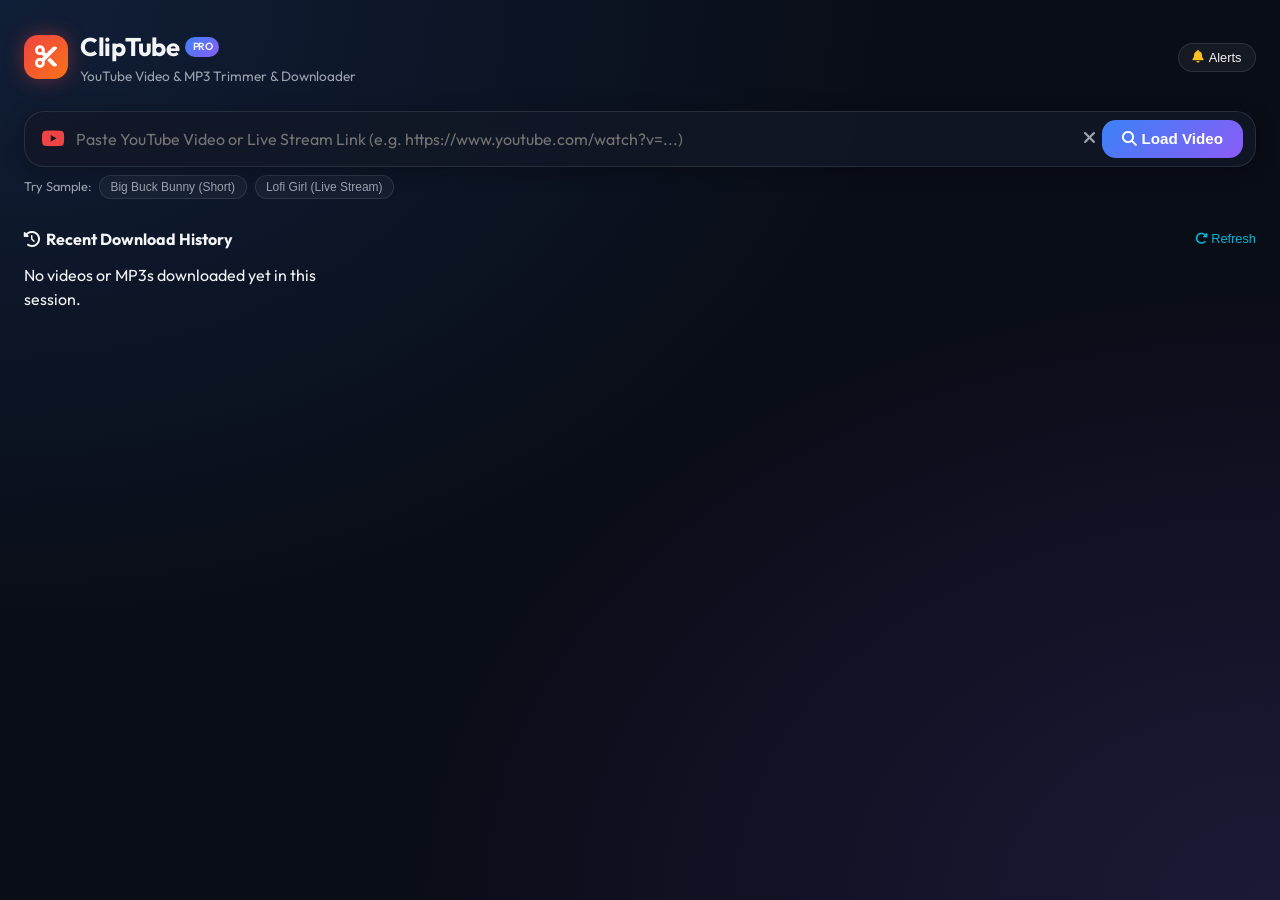
==== static/index.html @ cd8a7d04 "Fix GitHub Pages asset paths, add backend server and dynamic API resolver" ====
<!DOCTYPE html>
<html lang="en">
<head>
    <meta charset="UTF-8">
    <meta name="viewport" content="width=device-width, initial-scale=1.0">
    <title>ClipTube PRO - YouTube Video & MP3 Trimmer</title>
    <!-- Web App Manifest -->
    <link rel="manifest" href="manifest.json">
    <meta name="theme-color" content="#3B82F6">
    <!-- Google Fonts & FontAwesome Icons -->
    <link rel="preconnect" href="https://fonts.googleapis.com">
    <link rel="preconnect" href="https://fonts.gstatic.com" crossorigin>
    <link href="https://fonts.googleapis.com/css2?family=Outfit:wght@300;400;500;600;700&family=Space+Grotesk:wght@400;500;600;700&display=swap" rel="stylesheet">
    <link rel="stylesheet" href="https://cdnjs.cloudflare.com/ajax/libs/font-awesome/6.4.0/css/all.min.css">
    <link rel="stylesheet" href="style.css">
</head>
<body>
    <!-- Main Device View Outer Container -->
    <div id="deviceFrameWrapper" class="device-frame-desktop">
        <div class="app-container">
            <!-- Header -->
            <header class="app-header">
                <div class="logo">
                    <div class="logo-icon">
                        <i class="fa-solid fa-scissors"></i>
                    </div>
                    <div class="logo-text">
                        <h1>ClipTube <span class="badge">PRO</span></h1>
                        <p>YouTube Video & MP3 Trimmer & Downloader</p>
                    </div>
                </div>


                <div class="header-badges">
                    <button id="notifyBtn" class="pill-badge notify-btn" title="Enable Windows Desktop Notifications">
                        <i class="fa-solid fa-bell"></i> Alerts
                    </button>
                    <button id="installAppBtn" class="pill-badge install-btn hidden">
                        <i class="fa-solid fa-laptop"></i> Install App
                    </button>
                </div>
            </header>

            <!-- Main Search Bar -->
            <section class="url-input-section">
                <div class="url-input-wrapper">
                    <i class="fa-brands fa-youtube search-icon"></i>
                    <input type="text" id="ytUrlInput" placeholder="Paste YouTube Video or Live Stream Link (e.g. https://www.youtube.com/watch?v=...)" autocomplete="off">
                    <button id="clearUrlBtn" class="icon-btn" title="Clear input"><i class="fa-solid fa-xmark"></i></button>
                    <button id="fetchInfoBtn" class="primary-btn">
                        <span class="btn-text"><i class="fa-solid fa-magnifying-glass"></i> Load Video</span>
                        <span class="spinner hidden"><i class="fa-solid fa-circle-notch fa-spin"></i></span>
                    </button>
                </div>
                <div class="quick-examples">
                    <span>Try Sample:</span>
                    <button class="sample-btn" data-url="https://www.youtube.com/watch?v=aqz-KE-bpKQ">Big Buck Bunny (Short)</button>
                    <button class="sample-btn" data-url="https://www.youtube.com/watch?v=5qap5aO4i9A">Lofi Girl (Live Stream)</button>
                </div>
            </section>

            <!-- Main Content Workspace (Hidden until video loaded) -->
            <main id="mainWorkspace" class="workspace hidden">
                <!-- Mode Selector Tabs -->
                <div class="mode-tabs-bar glass-panel">
                    <button class="mode-tab active" data-mode="trim-video">
                        <i class="fa-solid fa-scissors"></i> Trim Video Segment
                    </button>
                    <button class="mode-tab" data-mode="trim-audio">
                        <i class="fa-solid fa-music"></i> Trim MP3 Audio
                    </button>
                    <button class="mode-tab" data-mode="full-video">
                        <i class="fa-solid fa-film"></i> Full Video
                    </button>
                    <button class="mode-tab" data-mode="full-audio">
                        <i class="fa-solid fa-file-audio"></i> Full MP3
                    </button>
                </div>

                <div class="workspace-grid">
                    <!-- Left Column: Video Player & Time Sync -->
                    <div class="player-card glass-panel">
                        <div class="card-header">
                            <h3><i class="fa-solid fa-play"></i> Interactive Player Preview</h3>
                            <div class="header-right-tags">
                                <button id="unlockStreamRangeBtn" class="unlock-btn" title="Click if your video or live stream is multi-hour (3h+) and shows short duration">
                                    <i class="fa-solid fa-unlock"></i> Unlock 12h Timeline
                                </button>
                                <span id="liveStatusTag" class="status-tag hidden"><i class="fa-solid fa-circle"></i> LIVE STREAM</span>
                            </div>
                        </div>

                        <div class="video-player-wrapper">
                            <div id="playerPlaceholder" class="player-placeholder">
                                <i class="fa-brands fa-youtube placeholder-icon"></i>
                                <p>Enter a YouTube URL to preview video</p>
                            </div>
                            <div id="ytPlayerContainer" class="hidden">
                                <div id="ytIframe"></div>
                            </div>
                        </div>

                        <!-- Quick Sync Controls -->
                        <div class="quick-cut-toolbar" id="quickCutToolbar">
                            <button id="setStartBtn" class="tool-btn start-tool" title="Set current player playback position as Start Time">
                                <i class="fa-solid fa-bracket-left"></i> Set Start: <span id="currentStartPreview" class="time-tag">00:00:00</span>
                            </button>
                            <button id="setEndBtn" class="tool-btn end-tool" title="Set current player playback position as End Time">
                                Set End: <i class="fa-solid fa-bracket-right"></i> <span id="currentEndPreview" class="time-tag">00:00:00</span>
                            </button>
                            <button id="previewSegmentBtn" class="tool-btn preview-tool" title="Play selected timestamp segment in player">
                                <i class="fa-solid fa-play"></i> Preview Segment
                            </button>
                        </div>
                    </div>

                    <!-- Right Column: Trimmer Timeline & Settings -->
                    <div class="controls-card glass-panel">
                        <div class="video-meta-summary">
                            <img id="videoThumb" src="" alt="Thumbnail" class="thumb-img">
                            <div class="meta-details">
                                <h2 id="videoTitle">Video Title</h2>
                                <p id="videoUploader"><i class="fa-solid fa-user"></i> Channel Name</p>
                                <div class="meta-stats">
                                    <span><i class="fa-solid fa-clock"></i> Duration: <strong id="videoDurationStr">00:00:00</strong></span>
                                </div>
                            </div>
                        </div>

                        <!-- Trimming Controls & Separate Box Timeline -->
                        <div class="trimmer-controls" id="trimmerControlsSection">
                            <div class="section-title">
                                <h4><i class="fa-solid fa-sliders"></i> Precise Timestamp Range Picker</h4>
                                <span id="selectedDurationBadge" class="duration-badge">Selected: 00:00:00</span>
                            </div>

                            <!-- Visual Dual Range Slider -->
                            <div class="timeline-container">
                                <div class="timeline-track">
                                    <div id="timelineProgress" class="timeline-progress"></div>
                                </div>
                                <input type="range" id="startRange" min="0" max="100" value="0" step="1" class="range-slider slider-start">
                                <input type="range" id="endRange" min="0" max="100" value="100" step="1" class="range-slider slider-end">
                            </div>

                            <!-- SEPARATE TIME BOXES (HH : MM : SS) -->
                            <div class="separate-time-picker-block">
                                <!-- Start Time Box Group -->
                                <div class="time-box-card">
                                    <div class="box-header">
                                        <span><i class="fa-solid fa-hourglass-start color-start"></i> START TIME</span>
                                    </div>
                                    <div class="triple-box-row">
                                        <div class="unit-box">
                                            <input type="number" id="startH" min="0" max="99" value="0" placeholder="00">
                                            <label>HRS</label>
                                        </div>
                                        <span class="colon">:</span>
                                        <div class="unit-box">
                                            <input type="number" id="startM" min="0" max="59" value="0" placeholder="00">
                                            <label>MIN</label>
                                        </div>
                                        <span class="colon">:</span>
                                        <div class="unit-box">
                                            <input type="number" id="startS" min="0" max="59" value="0" placeholder="00">
                                            <label>SEC</label>
                                        </div>
                                    </div>
                                    <div class="stepper-quick-bar">
                                        <button class="step-mini-btn" id="stepStart1hSub">-1h</button>
                                        <button class="step-mini-btn" id="stepStart15mSub">-15m</button>
                                        <button class="step-mini-btn" id="stepStartSub">-5s</button>
                                        <button class="step-mini-btn" id="stepStartAdd">+5s</button>
                                        <button class="step-mini-btn" id="stepStart15mAdd">+15m</button>
                                        <button class="step-mini-btn" id="stepStart1hAdd">+1h</button>
                                    </div>
                                </div>

                                <!-- End Time Box Group -->
                                <div class="time-box-card">
                                    <div class="box-header">
                                        <span><i class="fa-solid fa-hourglass-end color-end"></i> END TIME</span>
                                    </div>
                                    <div class="triple-box-row">
                                        <div class="unit-box">
                                            <input type="number" id="endH" min="0" max="99" value="0" placeholder="00">
                                            <label>HRS</label>
                                        </div>
                                        <span class="colon">:</span>
                                        <div class="unit-box">
                                            <input type="number" id="endM" min="0" max="59" value="0" placeholder="00">
                                            <label>MIN</label>
                                        </div>
                                        <span class="colon">:</span>
                                        <div class="unit-box">
                                            <input type="number" id="endS" min="0" max="59" value="10" placeholder="00">
                                            <label>SEC</label>
                                        </div>
                                    </div>
                                    <div class="stepper-quick-bar">
                                        <button class="step-mini-btn" id="stepEnd1hSub">-1h</button>
                                        <button class="step-mini-btn" id="stepEnd15mSub">-15m</button>
                                        <button class="step-mini-btn" id="stepEndSub">-5s</button>
                                        <button class="step-mini-btn" id="stepEndAdd">+5s</button>
                                        <button class="step-mini-btn" id="stepEnd15mAdd">+15m</button>
                                        <button class="step-mini-btn" id="stepEnd1hAdd">+1h</button>
                                    </div>
                                </div>
                            </div>
                        </div>

                        <!-- Download Options -->
                        <div class="download-options">
                            <div class="option-group">
                                <label><i class="fa-solid fa-file-video"></i> Output Format</label>
                                <select id="formatSelect">
                                    <option value="mp4" selected>MP4 (Video + Audio)</option>
                                    <option value="mkv">MKV (Video + Audio)</option>
                                    <option value="webm">WebM (Video + Audio)</option>
                                    <option value="mp3">MP3 (High Quality Audio)</option>
                                </select>
                            </div>

                            <div class="option-group" id="qualityGroup">
                                <label><i class="fa-solid fa-film"></i> Quality</label>
                                <select id="qualitySelect">
                                    <option value="best" selected>Best Available (Highest)</option>
                                    <option value="1080p">1080p Full HD</option>
                                    <option value="720p">720p HD</option>
                                    <option value="480p">480p SD</option>
                                </select>
                            </div>
                        </div>

                        <!-- Action CTA Button -->
                        <button id="startTrimBtn" class="trim-cta-btn">
                            <i class="fa-solid fa-scissors"></i> <span id="ctaBtnText">Cut & Download Video Segment</span>
                        </button>
                    </div>
                </div>
            </main>

            <!-- Download & Processing Modal with ETA & Auto Download -->
            <div id="progressModal" class="modal-overlay hidden">
                <div class="modal-card glass-panel">
                    <button id="closeModalBtn" class="close-modal"><i class="fa-solid fa-xmark"></i></button>
                    <div class="modal-header">
                        <div class="status-icon-wrapper">
                            <i id="statusIcon" class="fa-solid fa-gear fa-spin"></i>
                        </div>
                        <h3 id="statusTitle">Processing Clip Segment...</h3>
                    </div>

                    <div class="progress-container">
                        <div class="progress-bar-track">
                            <div id="progressBarFill" class="progress-bar-fill" style="width: 0%;"></div>
                        </div>
                        <div class="progress-info">
                            <span id="progressMessage">Downloading media section...</span>
                            <strong id="progressPct">0%</strong>
                        </div>
                        <!-- Predicted Remaining Time ETA Banner -->
                        <div class="eta-banner" id="etaBanner">
                            <i class="fa-solid fa-stopwatch"></i> Estimated Remaining Time: <strong id="etaTimeText">~5s</strong>
                        </div>
                    </div>

                    <div id="downloadResult" class="download-result hidden">
                        <p class="success-msg"><i class="fa-solid fa-circle-check"></i> Clip downloaded automatically to your device!</p>
                        <a id="downloadLinkBtn" href="#" class="primary-btn download-btn" download>
                            <i class="fa-solid fa-download"></i> Redownload File (<span id="fileSizeLabel">0 MB</span>)
                        </a>
                    </div>
                </div>
            </div>

            <!-- Download History Section -->
            <section class="history-section">
                <div class="section-header">
                    <h3><i class="fa-solid fa-clock-rotate-left"></i> Recent Download History</h3>
                    <button id="refreshHistoryBtn" class="text-btn"><i class="fa-solid fa-rotate-right"></i> Refresh</button>
                </div>
                <div id="historyList" class="history-grid">
                    <div class="empty-history">No videos or MP3s downloaded yet in this session.</div>
                </div>
            </section>
        </div>
    </div>

    <!-- YouTube IFrame API -->
    <script src="https://www.youtube.com/iframe_api"></script>
    <script src="app.js"></script>
</body>
</html>
---- static/style.css ----
/* -------------------------------------------------------------------------- */
/* ClipTube PRO - CSS Design System & Layout Rules                            */
/* -------------------------------------------------------------------------- */

:root {
    --bg-dark: #090D16;
    --bg-card: rgba(18, 24, 38, 0.85);
    --bg-card-hover: rgba(26, 35, 54, 0.95);
    --border-color: rgba(255, 255, 255, 0.1);
    --border-glow: rgba(59, 130, 246, 0.35);
    
    --primary-blue: #3B82F6;
    --primary-cyan: #06B6D4;
    --primary-purple: #8B5CF6;
    --accent-red: #EF4444;
    --accent-green: #10B981;
    
    --gradient-primary: linear-gradient(135deg, #3B82F6 0%, #8B5CF6 100%);
    --gradient-glow: linear-gradient(135deg, #06B6D4 0%, #3B82F6 50%, #8B5CF6 100%);
    --gradient-cta: linear-gradient(135deg, #EF4444 0%, #F97316 100%);

    --text-main: #F3F4F6;
    --text-muted: #9CA3AF;
    --text-dark: #1F2937;
    
    --radius-sm: 8px;
    --radius-md: 14px;
    --radius-lg: 20px;
    --radius-full: 9999px;
    
    --shadow-subtle: 0 10px 30px -10px rgba(0, 0, 0, 0.5);
    --shadow-glow: 0 0 25px rgba(59, 130, 246, 0.25);
    
    --font-heading: 'Outfit', -apple-system, BlinkMacSystemFont, sans-serif;
    --font-mono: 'Space Grotesk', monospace;
}

* {
    box-sizing: border-box;
    margin: 0;
    padding: 0;
}

body {
    background-color: var(--bg-dark);
    background-image: 
        radial-gradient(at 0% 0%, rgba(59, 130, 246, 0.15) 0px, transparent 50%),
        radial-gradient(at 100% 100%, rgba(139, 92, 246, 0.15) 0px, transparent 50%);
    background-attachment: fixed;
    color: var(--text-main);
    font-family: var(--font-heading);
    min-height: 100vh;
    padding: 1.5rem;
    line-height: 1.5;

    display: flex;
    justify-content: center;
    align-items: flex-start;
}

/* Device Simulator Outer Container */
#deviceFrameWrapper {
    width: 100%;
    transition: all 0.4s cubic-bezier(0.16, 1, 0.3, 1);
}

/* Mobile Simulator Phone View */
#deviceFrameWrapper.device-frame-mobile {
    max-width: 420px;
    margin: 0.5rem auto;
    border: 14px solid #1E293B;
    border-radius: 42px;
    box-shadow: 0 25px 60px rgba(0, 0, 0, 0.9), 0 0 0 2px rgba(255, 255, 255, 0.15);
    overflow: hidden;
    background: var(--bg-dark);
    position: relative;
    padding: 0;
}

#deviceFrameWrapper.device-frame-mobile .app-container {
    padding: 1rem;
    gap: 1rem;
}

#deviceFrameWrapper.device-frame-mobile .workspace-grid {
    grid-template-columns: 1fr !important;
}

#deviceFrameWrapper.device-frame-mobile .separate-time-picker-block {
    grid-template-columns: 1fr !important;
}

#deviceFrameWrapper.device-frame-mobile .mode-tabs-bar {
    grid-template-columns: repeat(2, 1fr) !important;
}

.app-container {
    max-width: 1280px;
    margin: 0 auto;
    display: flex;
    flex-direction: column;
    gap: 1.25rem;
}

/* Glassmorphism Helper */
.glass-panel {
    background: var(--bg-card);
    backdrop-filter: blur(16px);
    -webkit-backdrop-filter: blur(16px);
    border: 1px solid var(--border-color);
    border-radius: var(--radius-lg);
    box-shadow: var(--shadow-subtle);
    transition: border-color 0.3s ease, box-shadow 0.3s ease;
}

.glass-panel:hover {
    border-color: rgba(255, 255, 255, 0.18);
}

/* Header & Device Switcher */
.app-header {
    display: flex;
    align-items: center;
    justify-content: space-between;
    padding: 0.25rem 0;
    gap: 1rem;
    flex-wrap: wrap;
}

.logo {
    display: flex;
    align-items: center;
    gap: 0.75rem;
}

.logo-icon {
    width: 44px;
    height: 44px;
    background: var(--gradient-cta);
    border-radius: var(--radius-md);
    display: flex;
    align-items: center;
    justify-content: center;
    font-size: 1.4rem;
    color: #FFF;
    box-shadow: 0 0 20px rgba(239, 68, 68, 0.4);
}

.logo-text h1 {
    font-size: 1.6rem;
    font-weight: 700;
    letter-spacing: -0.5px;
    display: flex;
    align-items: center;
    gap: 0.4rem;
}

.logo-text h1 .badge {
    font-size: 0.65rem;
    background: var(--gradient-primary);
    padding: 0.15rem 0.45rem;
    border-radius: var(--radius-full);
    font-weight: 600;
}

.logo-text p {
    font-size: 0.85rem;
    color: var(--text-muted);
}

/* Prominent View Mode Selector Bar */
.view-mode-selector {
    display: flex;
    align-items: center;
    gap: 0.4rem;
    padding: 0.35rem 0.65rem;
    border-radius: var(--radius-full);
    background: rgba(0, 0, 0, 0.4);
    border: 1px solid var(--border-color);
}

.selector-label {
    font-size: 0.8rem;
    font-weight: 600;
    color: var(--text-muted);
    margin-right: 0.2rem;
}

.view-mode-btn {
    background: transparent;
    border: none;
    color: var(--text-muted);
    padding: 0.45rem 0.9rem;
    border-radius: var(--radius-full);
    font-size: 0.82rem;
    font-weight: 600;
    cursor: pointer;
    display: flex;
    align-items: center;
    gap: 0.4rem;
    transition: all 0.2s ease;
}

.view-mode-btn:hover {
    color: var(--text-main);
    background: rgba(255, 255, 255, 0.05);
}

.view-mode-btn.active {
    background: var(--gradient-primary);
    color: white;
    box-shadow: 0 4px 15px rgba(59, 130, 246, 0.4);
}

.header-badges {
    display: flex;
    gap: 0.5rem;
}

.pill-badge {
    font-size: 0.8rem;
    padding: 0.4rem 0.85rem;
    border-radius: var(--radius-full);
    background: rgba(255, 255, 255, 0.05);
    border: 1px solid var(--border-color);
    display: flex;
    align-items: center;
    gap: 0.35rem;
    color: var(--text-main);
    cursor: pointer;
    transition: all 0.2s ease;
}

.pill-badge:hover {
    background: rgba(59, 130, 246, 0.2);
    border-color: var(--primary-blue);
}

.pill-badge.notify-btn i { color: #FBBF24; }
.pill-badge.install-btn i { color: var(--primary-cyan); }

/* URL Input Section */
.url-input-section {
    display: flex;
    flex-direction: column;
    gap: 0.5rem;
}

.url-input-wrapper {
    position: relative;
    display: flex;
    align-items: center;
    background: var(--bg-card);
    border: 1px solid var(--border-color);
    border-radius: var(--radius-lg);
    padding: 0.5rem 0.75rem 0.5rem 1rem;
    backdrop-filter: blur(12px);
    transition: all 0.3s ease;
    box-shadow: 0 4px 20px rgba(0, 0, 0, 0.3);
}

.url-input-wrapper:focus-within {
    border-color: var(--primary-blue);
    box-shadow: var(--shadow-glow);
}

.search-icon {
    font-size: 1.3rem;
    color: var(--accent-red);
    margin-right: 0.75rem;
}

.url-input-wrapper input {
    flex: 1;
    background: transparent;
    border: none;
    outline: none;
    color: var(--text-main);
    font-size: 1rem;
    font-family: inherit;
}

.icon-btn {
    background: transparent;
    border: none;
    color: var(--text-muted);
    font-size: 1.1rem;
    cursor: pointer;
    padding: 0.4rem;
    transition: color 0.2s;
}

.icon-btn:hover { color: var(--text-main); }

.primary-btn {
    background: var(--gradient-primary);
    color: white;
    border: none;
    border-radius: var(--radius-md);
    padding: 0.65rem 1.25rem;
    font-size: 0.95rem;
    font-weight: 600;
    cursor: pointer;
    display: flex;
    align-items: center;
    gap: 0.4rem;
    transition: transform 0.2s ease, box-shadow 0.2s ease;
}

.primary-btn:hover {
    transform: translateY(-2px);
    box-shadow: 0 4px 15px rgba(59, 130, 246, 0.4);
}

.quick-examples {
    display: flex;
    align-items: center;
    gap: 0.5rem;
    font-size: 0.8rem;
    color: var(--text-muted);
    flex-wrap: wrap;
}

.sample-btn {
    background: rgba(255, 255, 255, 0.04);
    border: 1px solid var(--border-color);
    color: var(--text-muted);
    padding: 0.25rem 0.65rem;
    border-radius: var(--radius-full);
    font-size: 0.75rem;
    cursor: pointer;
    transition: all 0.2s ease;
}

.sample-btn:hover {
    background: rgba(59, 130, 246, 0.15);
    color: var(--primary-blue);
    border-color: var(--primary-blue);
}

/* Mode Selector Bar */
.mode-tabs-bar {
    display: grid;
    grid-template-columns: repeat(4, 1fr);
    gap: 0.5rem;
    padding: 0.4rem;
}

.mode-tab {
    background: transparent;
    border: none;
    color: var(--text-muted);
    padding: 0.65rem 0.75rem;
    border-radius: var(--radius-md);
    font-size: 0.9rem;
    font-weight: 600;
    font-family: inherit;
    cursor: pointer;
    display: flex;
    align-items: center;
    justify-content: center;
    gap: 0.4rem;
    transition: all 0.2s ease;
}

.mode-tab:hover {
    color: var(--text-main);
    background: rgba(255, 255, 255, 0.05);
}

.mode-tab.active {
    background: var(--gradient-primary);
    color: white;
    box-shadow: 0 4px 15px rgba(59, 130, 246, 0.3);
}

/* Workspace Grid Layout */
.workspace-grid {
    display: grid;
    grid-template-columns: 1.1fr 1fr;
    gap: 1.25rem;
    margin-top: 0.5rem;
}

/* Player Card */
.player-card {
    padding: 1.25rem;
    display: flex;
    flex-direction: column;
    gap: 1rem;
}

.card-header {
    display: flex;
    align-items: center;
    justify-content: space-between;
}

.card-header h3 {
    font-size: 1rem;
    font-weight: 600;
    display: flex;
    align-items: center;
    gap: 0.4rem;
    color: var(--text-main);
}

.header-right-tags {
    display: flex;
    align-items: center;
    gap: 0.4rem;
}

.unlock-btn {
    font-size: 0.75rem;
    padding: 0.2rem 0.5rem;
    border-radius: var(--radius-full);
    background: rgba(139, 92, 246, 0.2);
    color: var(--primary-purple);
    border: 1px solid rgba(139, 92, 246, 0.4);
    font-weight: 600;
    cursor: pointer;
    transition: all 0.2s ease;
}

.unlock-btn:hover {
    background: var(--primary-purple);
    color: white;
}

.status-tag {
    font-size: 0.75rem;
    padding: 0.2rem 0.5rem;
    border-radius: var(--radius-full);
    background: rgba(239, 68, 68, 0.2);
    color: #FCA5A5;
    border: 1px solid rgba(239, 68, 68, 0.4);
    font-weight: 600;
}

.video-player-wrapper {
    position: relative;
    width: 100%;
    aspect-ratio: 16 / 9;
    background: #000;
    border-radius: var(--radius-md);
    overflow: hidden;
    box-shadow: inset 0 0 20px rgba(0,0,0,0.8);
}

.player-placeholder {
    height: 100%;
    display: flex;
    flex-direction: column;
    align-items: center;
    justify-content: center;
    color: var(--text-muted);
    gap: 0.75rem;
}

.placeholder-icon {
    font-size: 3rem;
    color: rgba(255, 255, 255, 0.15);
}

#ytIframe {
    width: 100%;
    height: 100%;
    border: none;
}

/* Quick Cut Toolbar */
.quick-cut-toolbar {
    display: grid;
    grid-template-columns: 1fr 1fr 1fr;
    gap: 0.5rem;
}

.tool-btn {
    background: rgba(255, 255, 255, 0.05);
    border: 1px solid var(--border-color);
    color: var(--text-main);
    padding: 0.55rem 0.65rem;
    border-radius: var(--radius-md);
    font-size: 0.8rem;
    font-weight: 500;
    cursor: pointer;
    display: flex;
    align-items: center;
    justify-content: center;
    gap: 0.3rem;
    transition: all 0.2s ease;
}

.tool-btn:hover {
    background: rgba(59, 130, 246, 0.15);
    border-color: var(--primary-blue);
}

.tool-btn .time-tag {
    font-family: var(--font-mono);
    background: rgba(0, 0, 0, 0.4);
    padding: 0.1rem 0.35rem;
    border-radius: var(--radius-sm);
    font-size: 0.75rem;
}

.start-tool:hover { border-color: var(--primary-cyan); }
.end-tool:hover { border-color: var(--primary-purple); }

/* Controls Card */
.controls-card {
    padding: 1.25rem;
    display: flex;
    flex-direction: column;
    gap: 1.25rem;
}

.video-meta-summary {
    display: flex;
    gap: 0.75rem;
    padding-bottom: 0.75rem;
    border-bottom: 1px solid var(--border-color);
}

.thumb-img {
    width: 110px;
    height: 65px;
    object-fit: cover;
    border-radius: var(--radius-sm);
    border: 1px solid var(--border-color);
}

.meta-details {
    flex: 1;
    display: flex;
    flex-direction: column;
    justify-content: center;
    gap: 0.2rem;
}

.meta-details h2 {
    font-size: 1rem;
    font-weight: 600;
    line-height: 1.3;
    display: -webkit-box;
    -webkit-line-clamp: 2;
    -webkit-box-orient: vertical;
    overflow: hidden;
}

.meta-details p {
    font-size: 0.8rem;
    color: var(--text-muted);
}

.meta-stats {
    font-size: 0.75rem;
    color: var(--primary-cyan);
}

/* SEPARATE TIME BOXES LAYOUT (HH : MM : SS) */
.trimmer-controls {
    display: flex;
    flex-direction: column;
    gap: 0.85rem;
}

.section-title {
    display: flex;
    align-items: center;
    justify-content: space-between;
}

.section-title h4 {
    font-size: 0.9rem;
    font-weight: 600;
    color: var(--text-main);
    display: flex;
    align-items: center;
    gap: 0.4rem;
}

.duration-badge {
    font-size: 0.75rem;
    font-family: var(--font-mono);
    background: rgba(6, 182, 212, 0.15);
    color: var(--primary-cyan);
    padding: 0.2rem 0.5rem;
    border-radius: var(--radius-full);
    border: 1px solid rgba(6, 182, 212, 0.3);
    font-weight: 600;
}

.timeline-container {
    position: relative;
    height: 36px;
    display: flex;
    align-items: center;
    margin: 0.2rem 0;
}

.timeline-track {
    position: absolute;
    width: 100%;
    height: 8px;
    background: rgba(255, 255, 255, 0.1);
    border-radius: var(--radius-full);
    overflow: hidden;
}

.timeline-progress {
    position: absolute;
    height: 100%;
    background: var(--gradient-primary);
    box-shadow: 0 0 10px var(--primary-blue);
}

.range-slider {
    position: absolute;
    width: 100%;
    pointer-events: none;
    -webkit-appearance: none;
    appearance: none;
    background: none;
    outline: none;
}

.range-slider::-webkit-slider-thumb {
    pointer-events: auto;
    -webkit-appearance: none;
    width: 20px;
    height: 20px;
    border-radius: 50%;
    background: white;
    box-shadow: 0 0 10px rgba(0, 0, 0, 0.5), 0 0 0 3px var(--primary-blue);
    cursor: pointer;
    transition: transform 0.1s ease;
}

.range-slider::-webkit-slider-thumb:hover { transform: scale(1.2); }

/* Separate Time Box Block */
.separate-time-picker-block {
    display: grid;
    grid-template-columns: 1fr 1fr;
    gap: 0.75rem;
}

.time-box-card {
    background: rgba(0, 0, 0, 0.35);
    border: 1px solid var(--border-color);
    border-radius: var(--radius-md);
    padding: 0.65rem;
    display: flex;
    flex-direction: column;
    gap: 0.4rem;
}

.box-header {
    font-size: 0.75rem;
    font-weight: 700;
    letter-spacing: 0.5px;
    color: var(--text-muted);
}

.color-start { color: var(--primary-cyan); }
.color-end { color: var(--primary-purple); }

.triple-box-row {
    display: flex;
    align-items: center;
    justify-content: space-between;
    gap: 0.2rem;
}

.unit-box {
    flex: 1;
    display: flex;
    flex-direction: column;
    align-items: center;
    background: rgba(255, 255, 255, 0.05);
    border: 1px solid rgba(255, 255, 255, 0.12);
    border-radius: var(--radius-sm);
    padding: 0.2rem 0;
    transition: border-color 0.2s;
}

.unit-box:focus-within {
    border-color: var(--primary-blue);
    box-shadow: 0 0 8px rgba(59, 130, 246, 0.3);
}

.unit-box input {
    width: 100%;
    background: transparent;
    border: none;
    outline: none;
    color: var(--text-main);
    font-family: var(--font-mono);
    font-size: 1.1rem;
    font-weight: 700;
    text-align: center;
    -moz-appearance: textfield;
}

.unit-box input::-webkit-outer-spin-button,
.unit-box input::-webkit-inner-spin-button {
    -webkit-appearance: none;
    margin: 0;
}

.unit-box label {
    font-size: 0.65rem;
    font-weight: 600;
    color: var(--text-muted);
    line-height: 1;
    margin-bottom: 0.15rem;
}

.colon {
    font-family: var(--font-mono);
    font-weight: 700;
    font-size: 1.1rem;
    color: var(--text-muted);
}

.stepper-quick-bar {
    display: flex;
    gap: 0.2rem;
    justify-content: space-between;
    margin-top: 0.2rem;
}

.step-mini-btn {
    flex: 1;
    background: rgba(255, 255, 255, 0.04);
    border: 1px solid var(--border-color);
    color: var(--text-muted);
    border-radius: var(--radius-sm);
    font-size: 0.68rem;
    padding: 0.2rem 0;
    cursor: pointer;
    font-family: var(--font-mono);
    transition: all 0.15s ease;
}

.step-mini-btn:hover {
    background: rgba(255, 255, 255, 0.15);
    color: white;
}

/* Download Options */
.download-options {
    display: grid;
    grid-template-columns: 1fr 1fr;
    gap: 0.75rem;
}

.option-group {
    display: flex;
    flex-direction: column;
    gap: 0.3rem;
}

.option-group label {
    font-size: 0.78rem;
    color: var(--text-muted);
}

.option-group select {
    background: rgba(0, 0, 0, 0.4);
    border: 1px solid var(--border-color);
    color: var(--text-main);
    padding: 0.55rem 0.75rem;
    border-radius: var(--radius-md);
    font-size: 0.85rem;
    outline: none;
    cursor: pointer;
}

.option-group select:focus { border-color: var(--primary-blue); }

/* Trim CTA Button */
.trim-cta-btn {
    width: 100%;
    background: var(--gradient-cta);
    color: white;
    border: none;
    padding: 0.9rem;
    border-radius: var(--radius-md);
    font-size: 1.05rem;
    font-weight: 700;
    cursor: pointer;
    display: flex;
    align-items: center;
    justify-content: center;
    gap: 0.5rem;
    box-shadow: 0 4px 20px rgba(239, 68, 68, 0.35);
    transition: all 0.2s ease;
}

.trim-cta-btn:hover {
    transform: translateY(-2px);
    box-shadow: 0 6px 25px rgba(239, 68, 68, 0.5);
}

/* Modal Overlay & ETA Banner */
.modal-overlay {
    position: fixed;
    inset: 0;
    background: rgba(0, 0, 0, 0.75);
    backdrop-filter: blur(8px);
    display: flex;
    align-items: center;
    justify-content: center;
    z-index: 1000;
}

.modal-card {
    position: relative;
    width: 90%;
    max-width: 460px;
    padding: 1.75rem;
    display: flex;
    flex-direction: column;
    gap: 1.25rem;
    text-align: center;
}

.close-modal {
    position: absolute;
    top: 1rem;
    right: 1rem;
    background: transparent;
    border: none;
    color: var(--text-muted);
    font-size: 1.2rem;
    cursor: pointer;
}

.status-icon-wrapper {
    width: 54px;
    height: 54px;
    margin: 0 auto;
    background: rgba(59, 130, 246, 0.15);
    border-radius: 50%;
    display: flex;
    align-items: center;
    justify-content: center;
    font-size: 1.6rem;
    color: var(--primary-blue);
}

.progress-bar-track {
    width: 100%;
    height: 10px;
    background: rgba(255, 255, 255, 0.1);
    border-radius: var(--radius-full);
    overflow: hidden;
}

.progress-bar-fill {
    height: 100%;
    background: var(--gradient-glow);
    transition: width 0.3s ease;
}

.progress-info {
    display: flex;
    justify-content: space-between;
    font-size: 0.82rem;
    color: var(--text-muted);
    margin-top: 0.4rem;
}

.eta-banner {
    font-size: 0.8rem;
    color: var(--primary-cyan);
    background: rgba(6, 182, 212, 0.1);
    border: 1px solid rgba(6, 182, 212, 0.25);
    padding: 0.4rem 0.75rem;
    border-radius: var(--radius-md);
    margin-top: 0.5rem;
    font-weight: 500;
}

.download-result {
    display: flex;
    flex-direction: column;
    gap: 0.85rem;
}

.success-msg {
    color: var(--accent-green);
    font-weight: 600;
    font-size: 0.95rem;
}

.download-btn {
    justify-content: center;
    background: var(--gradient-glow);
    padding: 0.8rem;
    font-size: 1rem;
    text-decoration: none;
}

/* History Section */
.history-section {
    display: flex;
    flex-direction: column;
    gap: 0.75rem;
    margin-top: 0.5rem;
}

.section-header {
    display: flex;
    align-items: center;
    justify-content: space-between;
}

.section-header h3 {
    font-size: 1rem;
    color: var(--text-main);
    display: flex;
    align-items: center;
    gap: 0.4rem;
}

.text-btn {
    background: transparent;
    border: none;
    color: var(--primary-cyan);
    font-size: 0.8rem;
    cursor: pointer;
}

.history-grid {
    display: grid;
    grid-template-columns: repeat(auto-fill, minmax(260px, 1fr));
    gap: 0.75rem;
}

.history-card {
    padding: 0.85rem;
    display: flex;
    flex-direction: column;
    gap: 0.5rem;
    background: var(--bg-card);
    border: 1px solid var(--border-color);
    border-radius: var(--radius-md);
}

.history-card-header {
    display: flex;
    justify-content: space-between;
    align-items: flex-start;
    gap: 0.4rem;
}

.history-title {
    font-size: 0.85rem;
    font-weight: 600;
    line-height: 1.3;
}

.history-mode {
    font-size: 0.7rem;
    padding: 0.15rem 0.45rem;
    border-radius: var(--radius-full);
    background: rgba(59, 130, 246, 0.2);
    color: var(--primary-blue);
    font-weight: 600;
}

.history-time {
    font-size: 0.7rem;
    font-family: var(--font-mono);
    color: var(--primary-cyan);
}

.history-card-footer {
    display: flex;
    align-items: center;
    justify-content: space-between;
    margin-top: auto;
    padding-top: 0.4rem;
    border-top: 1px solid var(--border-color);
}

.history-size {
    font-size: 0.75rem;
    color: var(--text-muted);
}

.small-dl-btn {
    background: rgba(59, 130, 246, 0.15);
    color: var(--primary-blue);
    padding: 0.25rem 0.65rem;
    border-radius: var(--radius-sm);
    font-size: 0.75rem;
    text-decoration: none;
    font-weight: 600;
}

.small-dl-btn:hover {
    background: var(--primary-blue);
    color: white;
}

.hidden { display: none !important; }

/* Mobile Responsive Breakpoints */
@media (max-width: 768px) {
    body { padding: 0.75rem; }
    .workspace-grid { grid-template-columns: 1fr; }
    .separate-time-picker-block { grid-template-columns: 1fr; }
    .mode-tabs-bar { grid-template-columns: repeat(2, 1fr); }
    .view-mode-selector { display: none; }
}
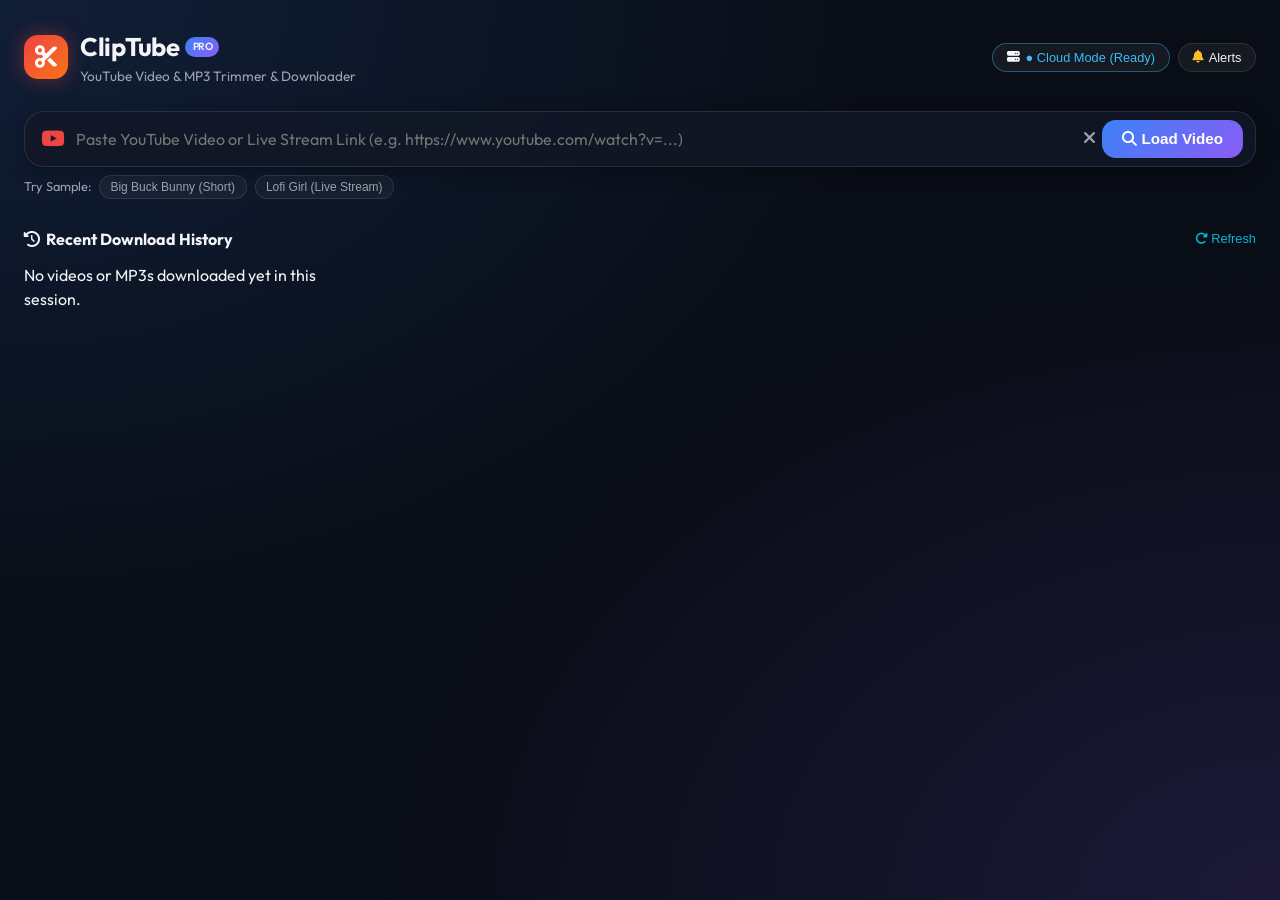
==== commit 10744b13: "Make ClipTube 100% resilient: active tunnel, universal cloud trimmer hub, zero-server audio cutter, " ====
--- a/static/index.html
+++ b/static/index.html
@@ -13,6 +13,79 @@
     <link href="https://fonts.googleapis.com/css2?family=Outfit:wght@300;400;500;600;700&family=Space+Grotesk:wght@400;500;600;700&display=swap" rel="stylesheet">
     <link rel="stylesheet" href="https://cdnjs.cloudflare.com/ajax/libs/font-awesome/6.4.0/css/all.min.css">
     <link rel="stylesheet" href="style.css">
+    <style>
+        .badge-active { color: #10B981 !important; }
+        .badge-cloud { color: #38BDF8 !important; }
+        .badge-warn { color: #F59E0B !important; }
+        .cloud-hub-card {
+            background: rgba(15, 23, 42, 0.7);
+            border: 1px solid rgba(255, 255, 255, 0.12);
+            border-radius: 12px;
+            padding: 1rem;
+            margin-top: 1rem;
+            text-align: left;
+        }
+        .cloud-hub-title {
+            font-size: 0.95rem;
+            font-weight: 600;
+            color: #F3F4F6;
+            margin-bottom: 0.5rem;
+            display: flex;
+            align-items: center;
+            gap: 0.5rem;
+        }
+        .cloud-btn-grid {
+            display: grid;
+            grid-template-columns: repeat(auto-fit, minmax(170px, 1fr));
+            gap: 0.6rem;
+            margin-top: 0.75rem;
+        }
+        .cloud-action-btn {
+            display: inline-flex;
+            align-items: center;
+            justify-content: center;
+            gap: 0.5rem;
+            padding: 0.65rem 0.85rem;
+            border-radius: 8px;
+            font-size: 0.82rem;
+            font-weight: 500;
+            text-decoration: none;
+            color: white;
+            background: rgba(59, 130, 246, 0.2);
+            border: 1px solid rgba(59, 130, 246, 0.4);
+            cursor: pointer;
+            transition: all 0.2s ease;
+        }
+        .cloud-action-btn:hover {
+            background: rgba(59, 130, 246, 0.4);
+            transform: translateY(-1px);
+        }
+        .cloud-action-btn.btn-audio {
+            background: rgba(139, 92, 246, 0.2);
+            border-color: rgba(139, 92, 246, 0.4);
+        }
+        .cloud-action-btn.btn-audio:hover {
+            background: rgba(139, 92, 246, 0.4);
+        }
+        .cloud-action-btn.btn-green {
+            background: rgba(16, 185, 129, 0.2);
+            border-color: rgba(16, 185, 129, 0.4);
+        }
+        .cloud-action-btn.btn-green:hover {
+            background: rgba(16, 185, 129, 0.4);
+        }
+        .local-trimmer-box {
+            background: rgba(30, 41, 59, 0.5);
+            border: 1px dashed rgba(255, 255, 255, 0.2);
+            border-radius: 10px;
+            padding: 0.85rem;
+            margin-top: 0.75rem;
+            text-align: center;
+        }
+        .local-trimmer-box input[type="file"] {
+            display: none;
+        }
+    </style>
 </head>
 <body>
     <!-- Main Device View Outer Container -->
@@ -30,9 +103,11 @@
                     </div>
                 </div>
 
-
                 <div class="header-badges">
-                    <button id="notifyBtn" class="pill-badge notify-btn" title="Enable Windows Desktop Notifications">
+                    <button id="serverConfigBtn" class="pill-badge server-btn" title="Configure Backend Server URL">
+                        <i class="fa-solid fa-server"></i> <span id="serverStatusText">Connecting...</span>
+                    </button>
+                    <button id="notifyBtn" class="pill-badge notify-btn" title="Enable Desktop Notifications">
                         <i class="fa-solid fa-bell"></i> Alerts
                     </button>
                     <button id="installAppBtn" class="pill-badge install-btn hidden">
@@ -102,10 +177,10 @@
 
                         <!-- Quick Sync Controls -->
                         <div class="quick-cut-toolbar" id="quickCutToolbar">
-                            <button id="setStartBtn" class="tool-btn start-tool" title="Set current player playback position as Start Time">
+                            <button id="setStartBtn" class="tool-btn start-tool" title="Set current playback position as Start Time">
                                 <i class="fa-solid fa-bracket-left"></i> Set Start: <span id="currentStartPreview" class="time-tag">00:00:00</span>
                             </button>
-                            <button id="setEndBtn" class="tool-btn end-tool" title="Set current player playback position as End Time">
+                            <button id="setEndBtn" class="tool-btn end-tool" title="Set current playback position as End Time">
                                 Set End: <i class="fa-solid fa-bracket-right"></i> <span id="currentEndPreview" class="time-tag">00:00:00</span>
                             </button>
                             <button id="previewSegmentBtn" class="tool-btn preview-tool" title="Play selected timestamp segment in player">
@@ -212,17 +287,20 @@
                         <!-- Download Options -->
                         <div class="download-options">
                             <div class="option-group">
-                                <label><i class="fa-solid fa-file-video"></i> Output Format</label>
+                                <label><i class="fa-solid fa-file-audio"></i> Output Format</label>
                                 <select id="formatSelect">
                                     <option value="mp4" selected>MP4 (Video + Audio)</option>
                                     <option value="mkv">MKV (Video + Audio)</option>
                                     <option value="webm">WebM (Video + Audio)</option>
-                                    <option value="mp3">MP3 (High Quality Audio)</option>
+                                    <option value="mp3">MP3 (Audio)</option>
+                                    <option value="m4a">M4A (AAC Audio)</option>
+                                    <option value="wav">WAV (Lossless Audio)</option>
+                                    <option value="flac">FLAC (Lossless Audio)</option>
                                 </select>
                             </div>
 
                             <div class="option-group" id="qualityGroup">
-                                <label><i class="fa-solid fa-film"></i> Quality</label>
+                                <label id="qualityLabel"><i class="fa-solid fa-film"></i> Quality</label>
                                 <select id="qualitySelect">
                                     <option value="best" selected>Best Available (Highest)</option>
                                     <option value="1080p">1080p Full HD</option>
@@ -242,13 +320,13 @@
 
             <!-- Download & Processing Modal with ETA & Auto Download -->
             <div id="progressModal" class="modal-overlay hidden">
-                <div class="modal-card glass-panel">
+                <div class="modal-card glass-panel" style="max-width: 540px;">
                     <button id="closeModalBtn" class="close-modal"><i class="fa-solid fa-xmark"></i></button>
                     <div class="modal-header">
                         <div class="status-icon-wrapper">
                             <i id="statusIcon" class="fa-solid fa-gear fa-spin"></i>
                         </div>
-                        <h3 id="statusTitle">Processing Clip Segment...</h3>
+                        <h3 id="statusTitle">Processing Media Segment...</h3>
                     </div>
 
                     <div class="progress-container">
@@ -256,7 +334,7 @@
                             <div id="progressBarFill" class="progress-bar-fill" style="width: 0%;"></div>
                         </div>
                         <div class="progress-info">
-                            <span id="progressMessage">Downloading media section...</span>
+                            <span id="progressMessage">Preparing download request...</span>
                             <strong id="progressPct">0%</strong>
                         </div>
                         <!-- Predicted Remaining Time ETA Banner -->
@@ -265,12 +343,77 @@
                         </div>
                     </div>
 
+                    <!-- Success State -->
                     <div id="downloadResult" class="download-result hidden">
-                        <p class="success-msg"><i class="fa-solid fa-circle-check"></i> Clip downloaded automatically to your device!</p>
+                        <p class="success-msg"><i class="fa-solid fa-circle-check"></i> Media ready and downloaded automatically to your device!</p>
+                        <div id="audioPreviewBlock" class="audio-player-wrapper hidden" style="margin: 1rem 0; width: 100%; text-align: center;">
+                            <label style="display: block; font-size: 0.85rem; color: #9CA3AF; margin-bottom: 0.4rem;"><i class="fa-solid fa-headphones"></i> Listen to Trimmed Audio Preview:</label>
+                            <audio id="audioPreviewElement" controls style="width: 100%; outline: none;"></audio>
+                        </div>
                         <a id="downloadLinkBtn" href="#" class="primary-btn download-btn" download>
                             <i class="fa-solid fa-download"></i> Redownload File (<span id="fileSizeLabel">0 MB</span>)
                         </a>
                     </div>
+
+                    <!-- Universal Cloud Trimmer Hub (Fallback for Offline / Remote use) -->
+                    <div id="fallbackCloudDlBlock" class="hidden cloud-hub-card">
+                        <div class="cloud-hub-title">
+                            <i class="fa-solid fa-bolt" style="color: #38BDF8;"></i>
+                            <span>Universal Download & Trimming Hub</span>
+                        </div>
+                        <p id="cloudClipSummary" style="font-size: 0.82rem; color: #9CA3AF; margin-bottom: 0.5rem; line-height: 1.4;">
+                            Selected range: <strong>00:00:00</strong> ➜ <strong>00:00:00</strong>
+                        </p>
+                        <div class="cloud-btn-grid">
+                            <a id="cloudTrimOnlineBtn" href="#" target="_blank" class="cloud-action-btn">
+                                <i class="fa-solid fa-scissors"></i> Trim Video Online
+                            </a>
+                            <a id="cloudDlAudioBtn" href="#" target="_blank" class="cloud-action-btn btn-audio">
+                                <i class="fa-solid fa-music"></i> Download MP3 Audio
+                            </a>
+                            <a id="cloudDlVideoBtn" href="#" target="_blank" class="cloud-action-btn btn-green">
+                                <i class="fa-solid fa-film"></i> Download Full Video
+                            </a>
+                        </div>
+
+                        <!-- Client-Side Instant Media Cutter -->
+                        <div class="local-trimmer-box">
+                            <p style="font-size: 0.8rem; color: #E2E8F0; margin-bottom: 0.4rem;">
+                                <i class="fa-solid fa-wand-magic-sparkles" style="color: #F59E0B;"></i> Or trim any audio file right now in your browser:
+                            </p>
+                            <label for="localAudioFileInput" class="cloud-action-btn" style="cursor: pointer; font-size: 0.8rem; padding: 0.45rem 0.8rem;">
+                                <i class="fa-solid fa-file-audio"></i> Select Audio to Cut
+                            </label>
+                            <input type="file" id="localAudioFileInput" accept="audio/*,video/*">
+                            <span id="localFileStatus" style="display: block; font-size: 0.75rem; color: #9CA3AF; margin-top: 0.4rem;">100% In-Browser &bull; Zero Server Required</span>
+                        </div>
+                    </div>
+                </div>
+            </div>
+
+            <!-- Backend Server Settings Modal -->
+            <div id="serverModal" class="modal-overlay hidden">
+                <div class="modal-card glass-panel" style="max-width: 500px;">
+                    <button id="closeServerModalBtn" class="close-modal"><i class="fa-solid fa-xmark"></i></button>
+                    <div class="modal-header">
+                        <div class="status-icon-wrapper">
+                            <i class="fa-solid fa-server"></i>
+                        </div>
+                        <h3>Backend Server Settings</h3>
+                    </div>
+                    <p style="color: #9CA3AF; font-size: 0.88rem; margin-bottom: 1rem; line-height: 1.4;">
+                        ClipTube PRO connects to an active backend server for full 1080p Lanczos video rendering and 320kbps MP3 slicing. When running on GitHub Pages, connect your HTTPS tunnel or public backend URL below.
+                    </p>
+                    <div style="margin-bottom: 1rem;">
+                        <label style="display: block; font-size: 0.85rem; margin-bottom: 0.35rem; color: #F3F4F6;">Backend Server URL:</label>
+                        <input type="text" id="backendUrlInput" placeholder="e.g. https://your-tunnel.loca.lt or http://localhost:8000" style="width: 100%; padding: 0.75rem 1rem; border-radius: 8px; background: rgba(0,0,0,0.5); border: 1px solid rgba(255,255,255,0.15); color: white; outline: none; font-size: 0.9rem;">
+                    </div>
+                    <div style="display: flex; gap: 0.5rem; justify-content: flex-end; align-items: center; flex-wrap: wrap;">
+                        <button id="resetBackendBtn" class="pill-badge" style="cursor: pointer;"><i class="fa-solid fa-rotate-left"></i> Default</button>
+                        <button id="testBackendBtn" class="pill-badge" style="cursor: pointer;"><i class="fa-solid fa-network-wired"></i> Test Connection</button>
+                        <button id="saveBackendBtn" class="primary-btn" style="padding: 0.6rem 1.2rem;"><i class="fa-solid fa-check"></i> Save</button>
+                    </div>
+                    <div id="backendTestResult" style="margin-top: 0.75rem; font-size: 0.85rem;" class="hidden"></div>
                 </div>
             </div>
 
